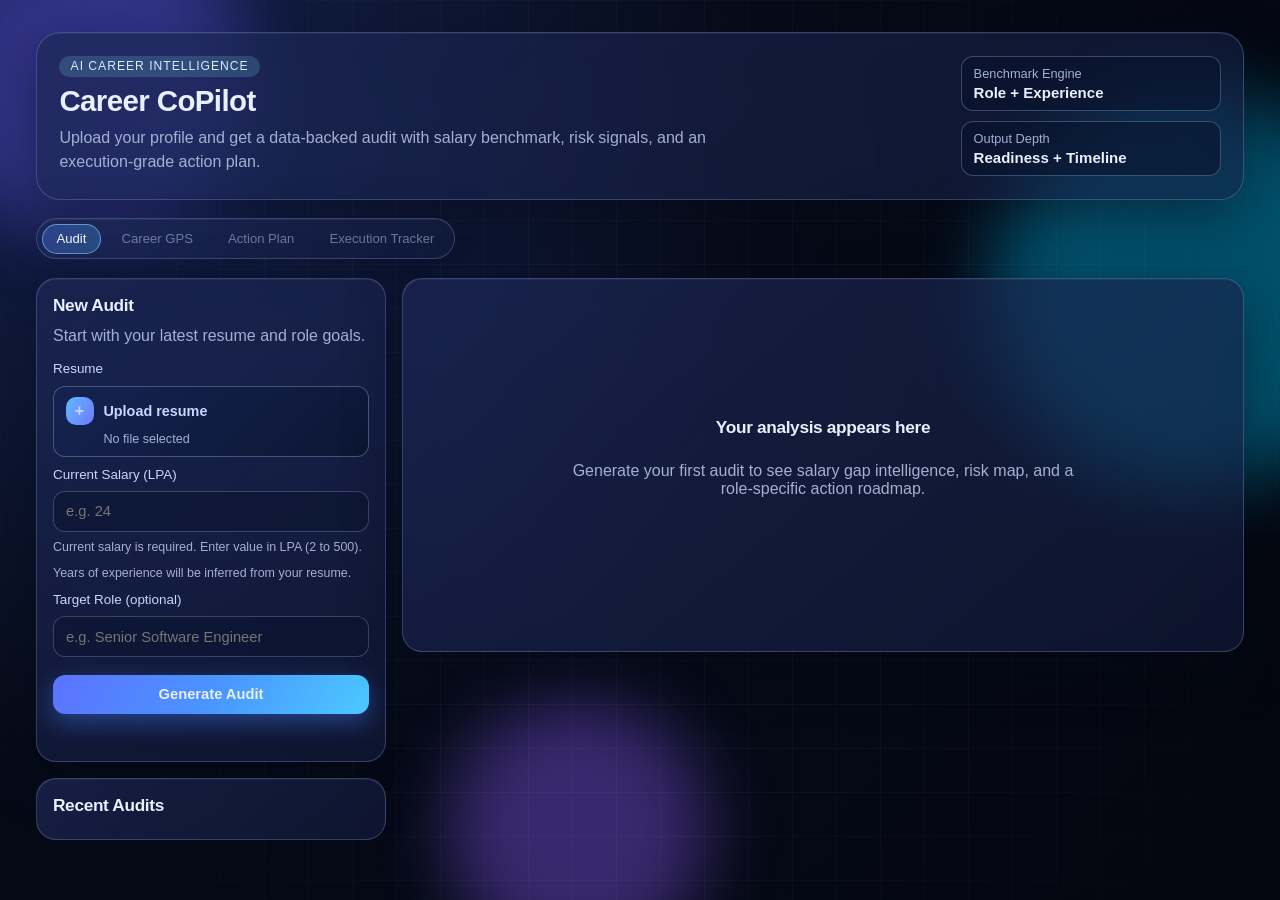
==== static/index.html @ e11b84d5 "push initial code" ====
<!doctype html>
<html lang="en">
  <head>
    <meta charset="UTF-8" />
    <meta name="viewport" content="width=device-width, initial-scale=1.0" />
    <title>Career CoPilot MVP</title>
    <link rel="stylesheet" href="/static/styles.css" />
  </head>
  <body>
    <div class="background">
      <span class="orb orb-a"></span>
      <span class="orb orb-b"></span>
      <span class="orb orb-c"></span>
      <span class="grid-overlay"></span>
    </div>

    <main class="shell">
      <header class="hero glass">
        <div>
          <p class="eyebrow">AI Career Intelligence</p>
          <h1>Career CoPilot</h1>
          <p class="hero-copy">
            Upload your profile and get a data-backed audit with salary benchmark,
            risk signals, and an execution-grade action plan.
          </p>
        </div>
        <div class="hero-stats">
          <div class="stat-pill">
            <span>Benchmark Engine</span>
            <strong>Role + Experience</strong>
          </div>
          <div class="stat-pill">
            <span>Output Depth</span>
            <strong>Readiness + Timeline</strong>
          </div>
        </div>
      </header>

      <nav class="quick-nav glass" aria-label="Primary">
        <a class="quick-link is-active" href="/" aria-current="page">Audit</a>
        <a class="quick-link" href="/career-gps" data-requires-audit="true">Career GPS</a>
        <a class="quick-link" href="/action-plan" data-requires-audit="true">Action Plan</a>
        <a class="quick-link" href="/execution-tracker" data-requires-audit="true">Execution Tracker</a>
      </nav>

      <section class="layout">
        <aside class="left-rail">
          <section class="glass panel">
            <h2>New Audit</h2>
            <p class="section-copy">Start with your latest resume and role goals.</p>
            <form id="auditForm">
              <label for="resume">Resume</label>
              <input id="resume" name="resume" type="file" class="file-input-native" required />
              <label for="resume" class="file-input-custom">
                <span class="file-input-icon">+</span>
                <span class="file-input-text">Upload resume</span>
                <span id="fileNameDisplay" class="file-name">No file selected</span>
              </label>

              <label for="current_salary_lpa">Current Salary (LPA)</label>
              <input
                id="current_salary_lpa"
                name="current_salary_lpa"
                type="number"
                step="0.1"
                min="2"
                max="500"
                placeholder="e.g. 24"
                required
              />
              <p class="field-help">Current salary is required. Enter value in LPA (2 to 500).</p>

              <p class="field-help">
                Years of experience will be inferred from your resume.
              </p>

              <label for="target_role">Target Role (optional)</label>
              <input
                id="target_role"
                name="target_role"
                type="text"
                placeholder="e.g. Senior Software Engineer"
              />

              <button id="submitBtn" type="submit">
                <span id="submitBtnText">Generate Audit</span>
                <span id="submitBtnSpinner" class="btn-spinner hidden" aria-hidden="true"></span>
              </button>
            </form>

            <p id="statusMessage" class="status"></p>
          </section>

          <section class="glass panel">
            <h2>Recent Audits</h2>
            <div id="recentAuditsContent"></div>
          </section>
        </aside>

        <section class="right-stage">
          <section class="glass panel">
            <section id="reportSection" class="hidden">
              <h2>Career Audit Report</h2>
              <div id="reportContent"></div>
            </section>

            <section id="emptyState" class="empty-state">
              <h2>Your analysis appears here</h2>
              <p>
                Generate your first audit to see salary gap intelligence, risk map,
                and a role-specific action roadmap.
              </p>
            </section>
          </section>
        </section>
      </section>
    </main>

    <div id="snackbar" class="snackbar" role="status" aria-live="polite"></div>

    <script src="/static/nav-state.js"></script>
    <script src="/static/app.js"></script>
  </body>
</html>
---- static/styles.css ----
:root {
  --bg: #070b19;
  --bg-alt: #090f24;
  --text: #e8efff;
  --muted: #a4b0d3;
  --stroke: rgba(178, 198, 255, 0.23);
  --glass: rgba(20, 29, 64, 0.58);
  --accent: #6a88ff;
  --accent-2: #7cf0ff;
  --danger: #ff5e8a;
  --warn: #ffc56f;
  --safe: #7bf9b8;
}

* {
  box-sizing: border-box;
}

html,
body {
  margin: 0;
  min-height: 100%;
  font-family: "Inter", "Segoe UI", "Helvetica Neue", Arial, sans-serif;
  background: radial-gradient(circle at 15% 20%, #14224f 0%, var(--bg) 45%, #03060e 100%);
  color: var(--text);
}

.background {
  position: fixed;
  inset: 0;
  z-index: 0;
  overflow: hidden;
  pointer-events: none;
}

.orb {
  position: absolute;
  display: block;
  border-radius: 999px;
  filter: blur(36px);
  opacity: 0.38;
  animation: drift 18s ease-in-out infinite;
}

.orb-a {
  width: 320px;
  height: 320px;
  top: -80px;
  left: -70px;
  background: #675eff;
}

.orb-b {
  width: 400px;
  height: 400px;
  right: -110px;
  top: 10%;
  background: #00c7ff;
  animation-delay: -5s;
}

.orb-c {
  width: 260px;
  height: 260px;
  bottom: -60px;
  left: 35%;
  background: #8d5dff;
  animation-delay: -9s;
}

.grid-overlay {
  position: absolute;
  inset: 0;
  background-image:
    linear-gradient(rgba(255, 255, 255, 0.03) 1px, transparent 1px),
    linear-gradient(90deg, rgba(255, 255, 255, 0.03) 1px, transparent 1px);
  background-size: 44px 44px;
  mask-image: radial-gradient(circle at center, #000 48%, transparent 100%);
}

.shell {
  position: relative;
  z-index: 1;
  max-width: 1240px;
  margin: 2rem auto 3rem;
  padding: 0 1rem;
  display: grid;
  gap: 1rem;
}

.glass {
  background: linear-gradient(140deg, rgba(28, 39, 85, 0.72), var(--glass));
  border: 1px solid var(--stroke);
  box-shadow:
    0 18px 55px rgba(4, 8, 20, 0.45),
    inset 0 1px 0 rgba(255, 255, 255, 0.06);
  backdrop-filter: blur(14px);
}

.hero {
  border-radius: 24px;
  padding: 1.45rem 1.4rem;
  display: flex;
  justify-content: space-between;
  align-items: flex-start;
  gap: 1rem;
}

.eyebrow {
  display: inline-block;
  margin: 0 0 0.45rem;
  padding: 0.2rem 0.7rem;
  border-radius: 999px;
  font-size: 0.76rem;
  letter-spacing: 0.08em;
  text-transform: uppercase;
  color: #d7edff;
  background: rgba(124, 240, 255, 0.17);
}

h1,
h2,
h3 {
  margin: 0;
  letter-spacing: -0.02em;
}

h1 {
  font-size: clamp(1.7rem, 2.3vw, 2.3rem);
}

h2 {
  font-size: 1.08rem;
  margin-bottom: 0.45rem;
}

.hero-copy,
.section-copy {
  margin: 0.5rem 0 0;
  max-width: 720px;
  color: var(--muted);
  line-height: 1.5;
}

.hero-stats {
  display: grid;
  gap: 0.65rem;
  min-width: 260px;
}

.quick-nav {
  border-radius: 999px;
  padding: 0.3rem;
  display: inline-flex;
  gap: 0.35rem;
  align-items: center;
  margin: 0.1rem 0 0.2rem;
  width: fit-content;
}

.quick-link {
  text-decoration: none;
  color: #d6e6ff;
  border-radius: 999px;
  padding: 0.4rem 0.86rem;
  font-size: 0.82rem;
  border: 1px solid transparent;
  transition: border-color 160ms ease, background 160ms ease;
}

.quick-link:hover {
  border-color: rgba(138, 213, 255, 0.42);
  background: rgba(40, 58, 120, 0.34);
}

.quick-link.is-active {
  border-color: rgba(118, 208, 255, 0.62);
  background: linear-gradient(120deg, rgba(90, 122, 255, 0.32), rgba(76, 194, 255, 0.26));
  color: #eff8ff;
}

.quick-link.is-disabled {
  opacity: 0.45;
  cursor: not-allowed;
  pointer-events: none;
}

.gps-targets {
  display: flex;
  gap: 0.45rem;
  flex-wrap: wrap;
  margin: 0.65rem 0 0.45rem;
}

.gps-target-btn {
  width: auto;
  margin-top: 0;
  border-radius: 999px;
  padding: 0.38rem 0.8rem;
  font-size: 0.8rem;
  border: 1px solid rgba(174, 205, 255, 0.33);
  background: rgba(20, 35, 80, 0.5);
  color: #e5f1ff;
}

.gps-target-btn.is-active {
  border-color: rgba(123, 249, 184, 0.62);
  background: rgba(123, 249, 184, 0.18);
}

.gps-simulations {
  display: grid;
  gap: 0.38rem;
  margin: 0.4rem 0 0.25rem;
}

.gps-toggle {
  display: flex;
  align-items: center;
  gap: 0.48rem;
  font-size: 0.82rem;
  color: #d8e9ff;
}

.gps-toggle input {
  width: 15px;
  height: 15px;
}

.gps-compare-grid {
  display: grid;
  grid-template-columns: repeat(2, minmax(0, 1fr));
  gap: 0.8rem;
}

.gps-compare-card {
  border: 1px solid rgba(174, 205, 255, 0.26);
  border-radius: 14px;
  padding: 0.75rem;
  background: rgba(10, 20, 48, 0.38);
}

.stat-pill {
  border: 1px solid rgba(161, 219, 255, 0.28);
  border-radius: 12px;
  padding: 0.55rem 0.75rem;
  background: rgba(9, 19, 45, 0.6);
}

.stat-pill span {
  display: block;
  color: var(--muted);
  font-size: 0.8rem;
}

.stat-pill strong {
  display: block;
  margin-top: 0.2rem;
  font-size: 0.94rem;
}

.layout {
  display: grid;
  grid-template-columns: minmax(290px, 350px) minmax(0, 1fr);
  gap: 1rem;
}

.left-rail,
.right-stage {
  display: grid;
  gap: 1rem;
  align-content: start;
}

.panel {
  border-radius: 20px;
  padding: 1rem;
  position: relative;
  overflow: hidden;
  transform-style: preserve-3d;
  transition: transform 220ms ease, border-color 220ms ease;
}

.panel::before {
  content: "";
  position: absolute;
  inset: -1px;
  border-radius: 20px;
  padding: 1px;
  background: linear-gradient(120deg, rgba(124, 240, 255, 0.35), rgba(138, 95, 255, 0.32), rgba(106, 136, 255, 0.35));
  -webkit-mask:
    linear-gradient(#000 0 0) content-box,
    linear-gradient(#000 0 0);
  -webkit-mask-composite: xor;
  mask-composite: exclude;
  opacity: 0.45;
  pointer-events: none;
}

form {
  margin-top: 0.8rem;
  display: grid;
  gap: 0.58rem;
}

label {
  font-size: 0.84rem;
  color: #cad6ff;
}

.file-input-native {
  position: absolute;
  opacity: 0;
  pointer-events: none;
  width: 0;
  height: 0;
}

.file-input-custom {
  display: grid;
  grid-template-columns: 28px 1fr;
  gap: 0.42rem 0.62rem;
  align-items: center;
  border: 1px solid rgba(174, 205, 255, 0.33);
  border-radius: 12px;
  padding: 0.66rem 0.72rem;
  background: linear-gradient(135deg, rgba(22, 36, 84, 0.7), rgba(10, 20, 48, 0.74));
  cursor: pointer;
  transition: border-color 180ms ease, box-shadow 180ms ease, transform 180ms ease;
}

.file-input-custom:hover {
  border-color: rgba(120, 225, 255, 0.62);
  box-shadow: 0 0 0 4px rgba(98, 202, 255, 0.14);
  transform: translateY(-1px);
}

.file-input-icon {
  width: 28px;
  height: 28px;
  border-radius: 10px;
  display: inline-grid;
  place-items: center;
  background: linear-gradient(120deg, #61b8ff, #6e7bff);
  font-weight: 700;
  font-size: 1rem;
}

.file-input-text {
  font-size: 0.9rem;
  font-weight: 600;
}

.file-name {
  grid-column: 2;
  font-size: 0.79rem;
  color: var(--muted);
  white-space: nowrap;
  overflow: hidden;
  text-overflow: ellipsis;
  max-width: 100%;
}

.field-help {
  margin: -0.06rem 0 0.2rem;
  color: var(--muted);
  font-size: 0.78rem;
}

.input-error {
  border-color: rgba(255, 94, 138, 0.8) !important;
  box-shadow: 0 0 0 4px rgba(255, 94, 138, 0.16) !important;
}

input,
button {
  width: 100%;
  border-radius: 12px;
  border: 1px solid rgba(174, 205, 255, 0.25);
  background: rgba(11, 20, 48, 0.56);
  color: var(--text);
  padding: 0.72rem 0.75rem;
  font-size: 0.92rem;
}

input:focus {
  outline: none;
  border-color: rgba(110, 220, 255, 0.72);
  box-shadow: 0 0 0 4px rgba(98, 202, 255, 0.16);
}

button {
  margin-top: 0.5rem;
  font-weight: 700;
  border: none;
  background: linear-gradient(120deg, #5c72ff, #4a94ff, #4bc9ff);
  box-shadow: 0 8px 25px rgba(66, 128, 255, 0.42);
  cursor: pointer;
  transition: transform 140ms ease, box-shadow 140ms ease;
  display: inline-flex;
  align-items: center;
  justify-content: center;
  gap: 0.5rem;
}

button:hover {
  transform: translateY(-1px);
  box-shadow: 0 10px 28px rgba(66, 128, 255, 0.5);
}

button:disabled {
  opacity: 0.72;
  cursor: not-allowed;
}

.btn-spinner {
  width: 14px;
  height: 14px;
  border: 2px solid rgba(255, 255, 255, 0.45);
  border-top-color: #ffffff;
  border-radius: 999px;
  animation: spin 850ms linear infinite;
}

.status {
  margin: 0.7rem 0 0;
  min-height: 1.25rem;
  font-size: 0.88rem;
  color: #d6ebff;
}

.snackbar {
  position: fixed;
  top: 1rem;
  right: 1rem;
  transform: translateY(-12px);
  min-width: 260px;
  max-width: min(92vw, 460px);
  padding: 0.72rem 0.9rem;
  border-radius: 12px;
  border: 1px solid rgba(174, 205, 255, 0.3);
  background: rgba(11, 22, 52, 0.92);
  color: #e8f2ff;
  box-shadow: 0 10px 30px rgba(0, 0, 0, 0.35);
  opacity: 0;
  pointer-events: none;
  transition: opacity 180ms ease, transform 180ms ease;
  z-index: 1200;
}

.snackbar.show {
  opacity: 1;
  transform: translateY(0);
}

.snackbar.success {
  border-color: rgba(123, 249, 184, 0.65);
}

.snackbar.error {
  border-color: rgba(255, 94, 138, 0.72);
}

.snackbar.info {
  border-color: rgba(118, 208, 255, 0.62);
}

.hidden {
  display: none;
}

.skeleton-wrap {
  display: grid;
  gap: 0.7rem;
  margin-top: 0.75rem;
}

.skeleton {
  height: 72px;
  border-radius: 12px;
  background: linear-gradient(
    100deg,
    rgba(113, 145, 214, 0.16) 20%,
    rgba(199, 222, 255, 0.24) 40%,
    rgba(113, 145, 214, 0.16) 60%
  );
  background-size: 220% 100%;
  animation: shimmer 1.4s linear infinite;
}

.metric-grid {
  margin-top: 0.7rem;
  display: grid;
  grid-template-columns: repeat(auto-fit, minmax(150px, 1fr));
  gap: 0.7rem;
}

.metric-card {
  border: 1px solid rgba(186, 210, 255, 0.24);
  border-radius: 14px;
  padding: 0.65rem;
  background: rgba(11, 20, 48, 0.5);
  animation: rise 320ms ease both;
}

.metric-label {
  margin: 0;
  color: var(--muted);
  font-size: 0.78rem;
}

.metric-value {
  margin: 0.3rem 0 0;
  font-size: 1.2rem;
  font-weight: 700;
}

.progress-wrap {
  margin-top: 0.2rem;
}

.progress-track {
  width: 100%;
  height: 8px;
  border-radius: 999px;
  background: rgba(149, 168, 224, 0.2);
  overflow: hidden;
}

.progress-bar {
  height: 100%;
  border-radius: 999px;
  background: linear-gradient(90deg, #52e2ff 0%, #6388ff 45%, #8b5fff 100%);
}

.section-title {
  margin: 1rem 0 0.55rem;
  font-size: 0.97rem;
  color: #d8e6ff;
}

.pill-row {
  display: flex;
  gap: 0.42rem;
  flex-wrap: wrap;
}

.chip {
  display: inline-flex;
  align-items: center;
  padding: 0.26rem 0.58rem;
  border-radius: 999px;
  border: 1px solid rgba(175, 218, 255, 0.3);
  background: rgba(21, 35, 82, 0.52);
  color: #e3eeff;
  font-size: 0.76rem;
}

.block {
  border: 1px solid rgba(182, 207, 255, 0.23);
  border-radius: 14px;
  padding: 0.72rem 0.76rem;
  margin: 0.6rem 0;
  background: rgba(10, 18, 42, 0.5);
  animation: rise 360ms ease both;
}

.block p {
  margin: 0.35rem 0;
  line-height: 1.45;
}

.badge {
  display: inline-flex;
  align-items: center;
  justify-content: center;
  padding: 0.2rem 0.52rem;
  border-radius: 999px;
  font-size: 0.74rem;
  font-weight: 700;
  text-transform: uppercase;
  margin-right: 0.45rem;
}

.badge-high {
  color: #ffd4df;
  background: rgba(255, 94, 138, 0.22);
}

.badge-medium {
  color: #ffe8c8;
  background: rgba(255, 197, 111, 0.21);
}

.badge-low {
  color: #d7ffe7;
  background: rgba(123, 249, 184, 0.22);
}

.danger-text {
  color: var(--danger);
}

.safe-text {
  color: var(--safe);
}

.warn-text {
  color: var(--warn);
}

.empty-state {
  min-height: 340px;
  display: grid;
  place-content: center;
  text-align: center;
}

.empty-state p {
  max-width: 520px;
  color: var(--muted);
}

ul {
  margin: 0.45rem 0 0.75rem 1rem;
  padding: 0;
}

li {
  margin-bottom: 0.28rem;
  color: #d6e4ff;
}

.recent-title {
  margin-bottom: 0.35rem;
  color: #f0f5ff;
}

.recent-meta {
  color: var(--muted);
  font-size: 0.84rem;
}

.tab-header {
  display: inline-flex;
  gap: 0.48rem;
  margin-bottom: 0.85rem;
  padding: 0.26rem;
  border-radius: 999px;
  border: 1px solid rgba(174, 205, 255, 0.27);
  background: rgba(10, 21, 54, 0.58);
}

.tab-btn {
  width: auto;
  margin-top: 0;
  padding: 0.42rem 0.9rem;
  border-radius: 999px;
  border: 1px solid transparent;
  background: transparent;
  box-shadow: none;
  font-size: 0.8rem;
  color: #d7e8ff;
}

.tab-btn:hover {
  transform: none;
  box-shadow: none;
  border-color: rgba(140, 199, 255, 0.38);
}

.tab-btn.is-active {
  border-color: rgba(118, 208, 255, 0.62);
  background: linear-gradient(120deg, rgba(90, 122, 255, 0.3), rgba(76, 194, 255, 0.24));
  color: #ecf7ff;
}

.tab-pane {
  animation: rise 260ms ease both;
}

.tracker-summary {
  margin: 0.35rem 0 0.7rem;
  font-size: 0.84rem;
  color: #d2e1ff;
}

.tracker-item {
  display: grid;
  grid-template-columns: 1fr auto;
  gap: 0.5rem;
  align-items: start;
}

.tracker-title {
  margin: 0;
  font-size: 0.84rem;
  line-height: 1.45;
}

.tracker-meta {
  margin-top: 0.32rem;
  font-size: 0.76rem;
  color: var(--muted);
}

.tracker-controls {
  display: inline-flex;
  gap: 0.3rem;
}

.tracker-status-btn {
  width: auto;
  margin-top: 0;
  border: 1px solid rgba(183, 211, 255, 0.34);
  background: rgba(20, 35, 80, 0.5);
  color: #e3efff;
  border-radius: 999px;
  padding: 0.22rem 0.5rem;
  font-size: 0.72rem;
  cursor: pointer;
}

.tracker-status-btn.is-active {
  border-color: rgba(123, 249, 184, 0.62);
  background: rgba(123, 249, 184, 0.18);
}

.tracker-empty {
  margin: 0;
  color: var(--muted);
  font-size: 0.83rem;
}

.checklist-item {
  display: grid;
  grid-template-columns: 1fr auto;
  gap: 0.46rem;
  align-items: start;
}

.checklist-day {
  font-size: 0.78rem;
  color: #b8cdff;
  margin-top: 0.3rem;
}

.tracker-week-group {
  margin-bottom: 0.7rem;
}

.tracker-week-title {
  margin: 0 0 0.42rem;
  font-size: 0.82rem;
  text-transform: uppercase;
  letter-spacing: 0.05em;
  color: #c8dafd;
}

.tracker-week-group.current .tracker-week-title {
  color: #9de9ff;
}

.tracker-week-group.past .tracker-week-title {
  color: #ffd1e0;
}

.tracker-week-group.upcoming .tracker-week-title {
  color: #cae2ff;
}

.tracker-overdue {
  border-color: rgba(255, 94, 138, 0.44);
  background: rgba(57, 16, 33, 0.45);
}

.tracker-overdue-tag {
  margin-left: 0.38rem;
  font-size: 0.7rem;
  color: #ffd4df;
  border: 1px solid rgba(255, 94, 138, 0.56);
  border-radius: 999px;
  padding: 0.08rem 0.4rem;
}

.action-plan-btn {
  width: auto;
  margin-top: 0.45rem;
  padding: 0.45rem 0.9rem;
  font-size: 0.8rem;
}

.action-plan-actions {
  display: flex;
  gap: 0.5rem;
  flex-wrap: wrap;
}

.page-shell {
  position: relative;
  z-index: 1;
  max-width: 960px;
  margin: 2rem auto 3rem;
  padding: 0 1rem;
}

.page-header {
  display: flex;
  justify-content: space-between;
  align-items: center;
  margin-bottom: 0.75rem;
}

.back-link {
  display: inline-flex;
  align-items: center;
  gap: 0.3rem;
  border: 1px solid rgba(174, 205, 255, 0.33);
  border-radius: 999px;
  padding: 0.36rem 0.74rem;
  text-decoration: none;
  color: #e6f1ff;
  font-size: 0.8rem;
  background: rgba(18, 34, 74, 0.58);
}

.back-link:hover {
  border-color: rgba(120, 225, 255, 0.62);
}

.report-enter {
  animation: reportIn 500ms cubic-bezier(0.2, 0.9, 0.3, 1);
}

@keyframes drift {
  0% {
    transform: translate(0, 0);
  }
  50% {
    transform: translate(20px, 22px);
  }
  100% {
    transform: translate(0, 0);
  }
}

@keyframes spin {
  to {
    transform: rotate(360deg);
  }
}

@keyframes shimmer {
  from {
    background-position: 100% 0;
  }
  to {
    background-position: -100% 0;
  }
}

@keyframes rise {
  from {
    opacity: 0;
    transform: translateY(7px);
  }
  to {
    opacity: 1;
    transform: translateY(0);
  }
}

@keyframes reportIn {
  from {
    opacity: 0;
    transform: translateY(10px) scale(0.992);
  }
  to {
    opacity: 1;
    transform: translateY(0) scale(1);
  }
}

@media (max-width: 980px) {
  .layout {
    grid-template-columns: 1fr;
  }

  .hero {
    flex-direction: column;
  }

  .hero-stats {
    width: 100%;
    grid-template-columns: 1fr 1fr;
  }

  .gps-compare-grid {
    grid-template-columns: 1fr;
  }
}

@media (max-width: 620px) {
  .hero-stats {
    grid-template-columns: 1fr;
  }

  .shell {
    margin-top: 1rem;
  }
}
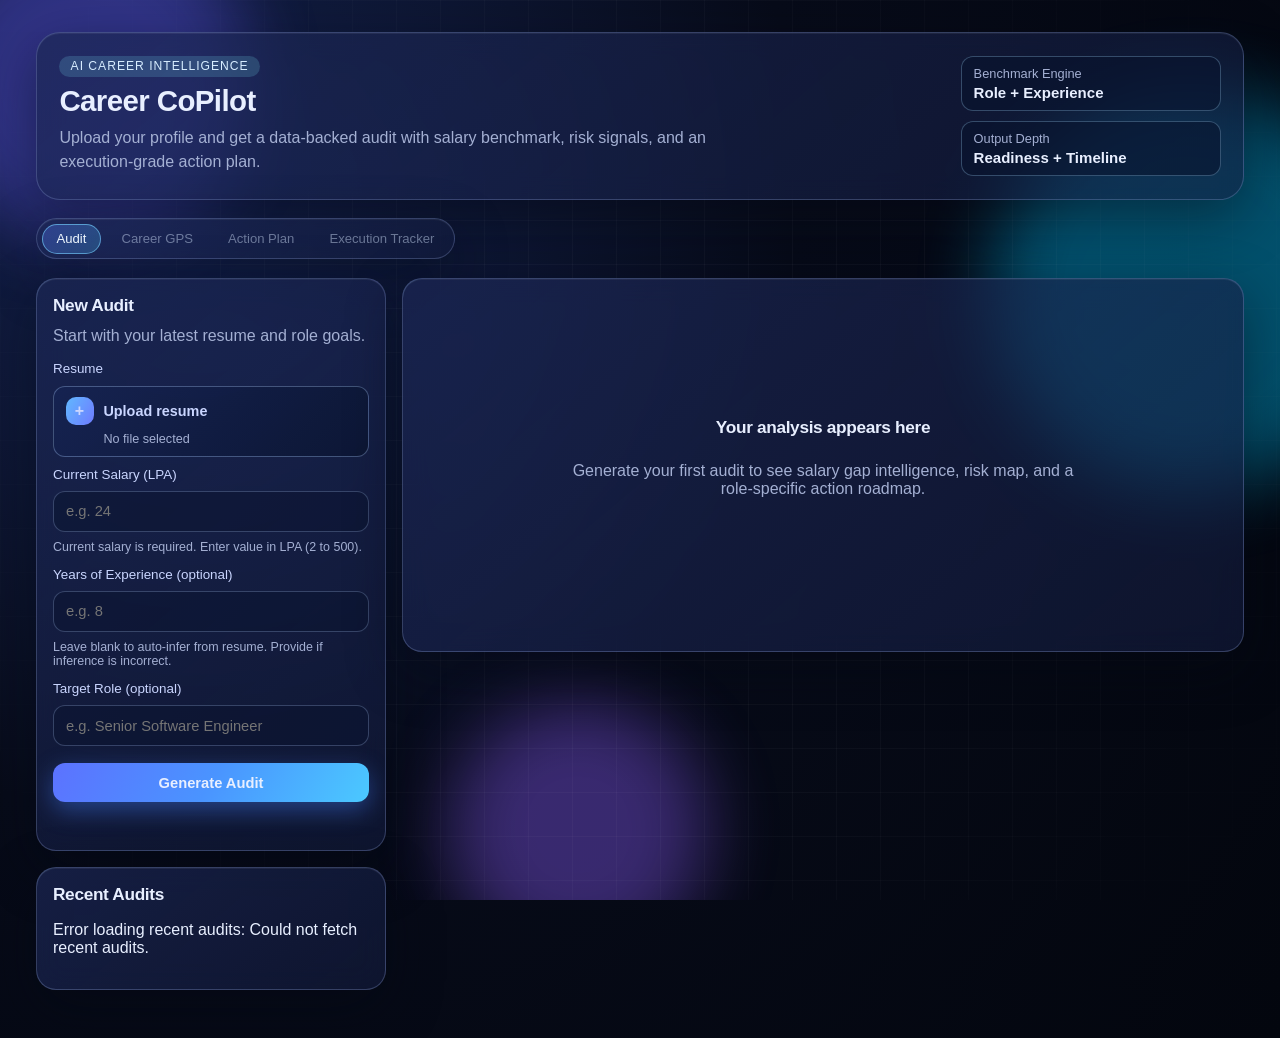
==== commit 207755a2: "Add New Features" ====
--- a/static/index.html
+++ b/static/index.html
@@ -70,8 +70,18 @@
               />
               <p class="field-help">Current salary is required. Enter value in LPA (2 to 500).</p>
 
+              <label for="years_experience">Years of Experience (optional)</label>
+              <input
+                id="years_experience"
+                name="years_experience"
+                type="number"
+                step="0.5"
+                min="0"
+                max="30"
+                placeholder="e.g. 8"
+              />
               <p class="field-help">
-                Years of experience will be inferred from your resume.
+                Leave blank to auto-infer from resume. Provide if inference is incorrect.
               </p>
 
               <label for="target_role">Target Role (optional)</label>
--- a/static/styles.css
+++ b/static/styles.css
@@ -466,7 +466,7 @@
 }
 
 .hidden {
-  display: none;
+  display: none !important;
 }
 
 .skeleton-wrap {
@@ -556,6 +556,13 @@
   font-size: 0.76rem;
 }
 
+.chip-active {
+  border-color: rgba(123, 249, 184, 0.62);
+  background: rgba(123, 249, 184, 0.18);
+  color: #7bf9b8;
+  font-weight: 500;
+}
+
 .block {
   border: 1px solid rgba(182, 207, 255, 0.23);
   border-radius: 14px;
@@ -881,6 +888,21 @@
   }
 }
 
+.spinner-small {
+  width: 20px;
+  height: 20px;
+  border: 3px solid rgba(148, 208, 255, 0.2);
+  border-top-color: #94d0ff;
+  border-radius: 50%;
+  animation: spin 0.8s linear infinite;
+}
+
+@keyframes spin {
+  to {
+    transform: rotate(360deg);
+  }
+}
+
 @media (max-width: 980px) {
   .layout {
     grid-template-columns: 1fr;
